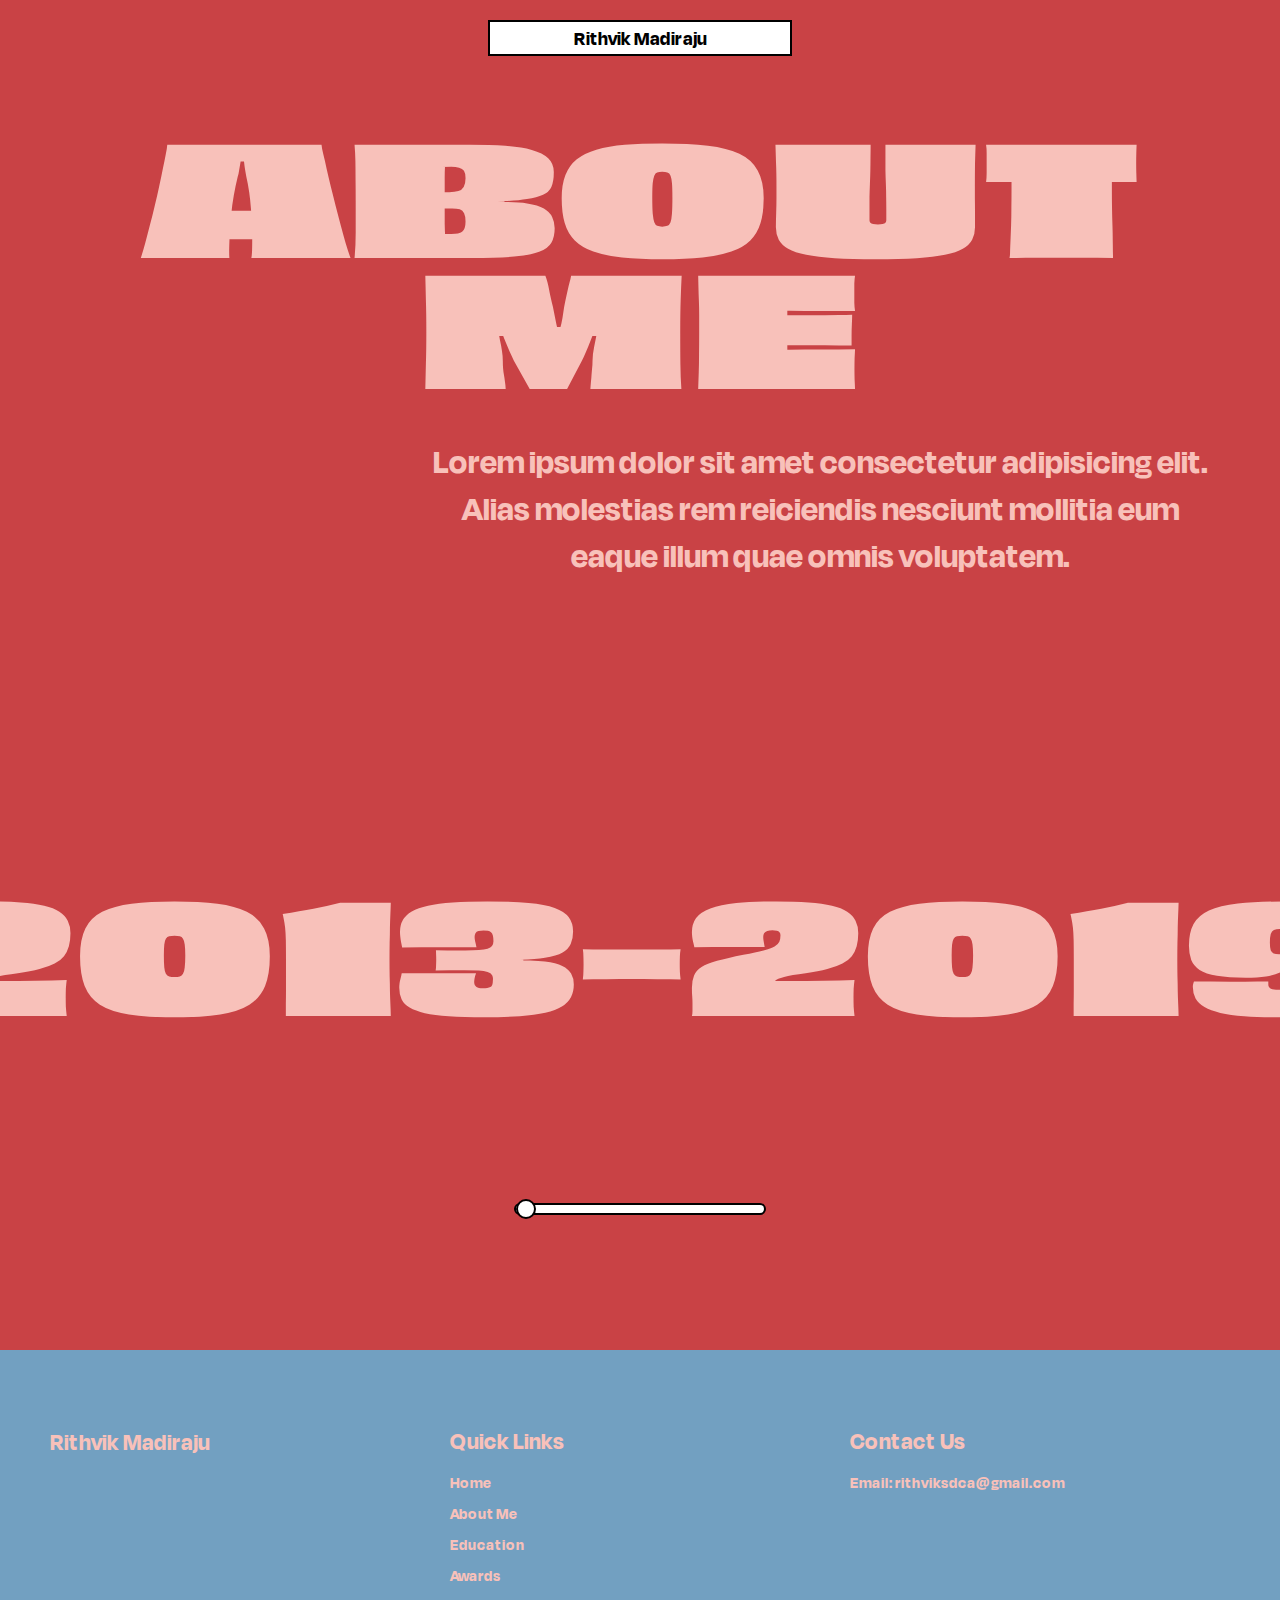
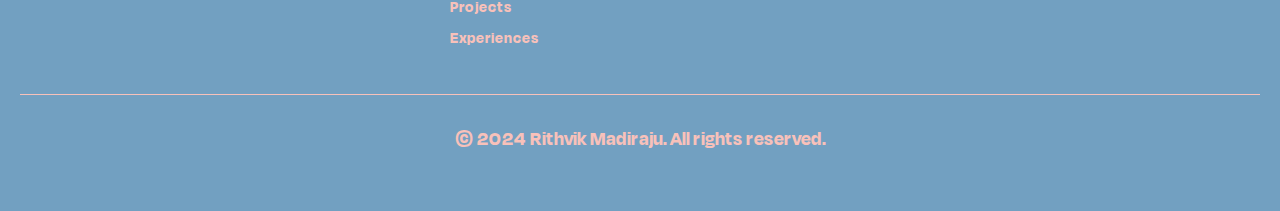
==== about.html @ 11e17983 "New design" ====
<!DOCTYPE html>
<html lang="en">
<head>
    <meta charset="UTF-8">
    <meta name="viewport" content="width=device-width, initial-scale=1.0">
    <title>Rithvik Madiraju</title>
    <link rel="stylesheet" href="styles.css">
</head>
<body>
    <div class="navbar">
        <a href="index.html">Rithvik Madiraju</a>
    </div>
    <!--
    <section id="home">
        <div id="welcomeText" class="popped-up head">Welcome!</div>
        <div id="personalText" class="head hidden" style="margin-top: -100px;">
            <span class="floating">I'm</span>
            <span class="floating">Rithvik</span>
            <span class="floating">Madiraju</span>
        </div>
    </section>
-->

    <section id="about">
        <div id="personalText" class="head" style="color: rgb(248, 193, 186) !important; margin-top: 100px;">
            <span class="back-text">ABOUT</span>
            <span class="back-text special" >ME</span>
            <p style="font-family: DegularDisplayBold, sans-serif !important; font-size: 35px; max-width: 800px; transform: translate(50%, 0%);">Lorem ipsum dolor sit amet consectetur adipisicing elit. Alias molestias rem reiciendis nesciunt mollitia eum eaque illum quae omnis voluptatem.</p>
            <span class="back-text" style="margin-top: 300px;"><div id="timelineContent">2013-2019</div></span>

            <div id="sliderContainer">
                <div id="description" class="slider-description"></div>
                <input step="1" type="range" min="0" max="2" value="0" id="timelineSlider">
            </div>
        </div>
    </section>

    <footer>
        <div class="footer-content">
            <div class="footer-section about" style="margin-top: 15px;">
                <h2>Rithvik Madiraju</h2>
            </div>
            <div class="footer-section links">
                <h3>Quick Links</h3>
                <ul>
                    <li><a href="index.html">Home</a></li>
                    <li><a href="about.html">About Me</a></li>
                    <li><a href="education.html">Education</a></li>
                    <li><a href="awards.html">Awards</a></li>
                    <li><a href="projects.html">Projects</a></li>
                    <li><a href="experiences.html">Experiences</a></li>
                </ul>
            </div>
            <div class="footer-section contact">
                <h3>Contact Us</h3>
                <p>Email: <a href="mailto:rithviksdca@gmail.com">rithviksdca@gmail.com</a></p>
            </div>
        </div>
        <div class="footer-bottom">
            <p>&copy; 2024 Rithvik Madiraju. All rights reserved.</p>
        </div>
    </footer>


    <script src="js/script.js"></script>
</body>
</html>
---- styles.css ----
@font-face {
    font-family: titlefont;
    src: url(fonts/DegularDisplay.woff2);
}

@font-face {
    font-family: ObviouslyVariable;
    src: url(fonts/ObviouslyVariable.woff2);
    font-stretch: 200%;
}

@font-face {
    font-family: DegularDisplayBold;
    src: url('fonts/DegularDisplay-Bold.woff2');
}

body {
    margin: 0;
    padding: 0;
    overflow-x: hidden;
}

.floating:nth-child(1) {
    display: inline-block;
    width: 100%;
    font-family: ObviouslyVariable, sans-serif;
    font-stretch: 120%; /* Stretches the font to 120% of its normal width */
}

.floating:nth-child(2), .floating:nth-child(3) {
    font-family: ObviouslyVariable, sans-serif;
    font-stretch: 120%; /* Stretches the font to 120% of its normal width */
}

.back-text {
    font-weight: 900;
    font-size: 151px;
    display: block; /* Ensure block display for vertical spacing adjustments */
    width: 100%;
    font-family: ObviouslyVariable, sans-serif;
    transform: scaleX(3.9); /* Scale the text horizontally to 390% of its original width */
    line-height: 1; /* Reduce line-height to the smallest value */
    margin: 0; /* Remove default margins */
}

.back-text:nth-child(2),
.back-text:nth-child(3),
.back-text:nth-child(4) {
    margin-top: -20px; /* Adjust this value to control the vertical gap */
}

.button-container {
    display: flex;
    flex-direction: row;
    justify-content: center;
    text-align: center;
    gap: 30px;
    font-family: DegularDisplayBold, sans-serif;
    text-transform: uppercase;
    font-size: 20px;
    font-weight: bold;
    align-items: center;
}

.button-container .btn {
    display: flex;
    align-items: center; /* Ensure the button's content is centered vertically */
    justify-content: center; /* Ensure the button's content is centered horizontally */
}


.btn {
    font-family: DegularDisplayBold, sans-serif;
    text-transform: uppercase;
}

.btn:hover .btn-slide-show-text1 {
    margin-left: 65px;
}

.btn-shadow-drop {
    position: relative;
    margin-top: 10%;
    background: rgb(249, 250, 250);
    padding: 20px;
    font-size: 0.9em;
    font-weight: 700;
    letter-spacing: 5px;
    text-transform: uppercase;
    transition: all 0.3s ease-in-out 0s;
    left: 0px;
    top: 0px;
    width: 180px; /* Width for the button */
    height: 60px; /* Adjust height to make it oval */
    border-radius: 30px; /* Half of the height for oval shape */
}

.btn-shadow-drop:hover {
    left: 4px;
    top: 4px;
    box-shadow: black 0px 0px 0px 0px;
    cursor: pointer;
}

.btn-shadow-drop--black {
    border: 5px solid black;
    color: rgb(51, 51, 51);
    box-shadow: black 4px 4px 0px 0px;
}








/* Navbar container styling */
.navbar {
    border: 2px solid black;
    width: 300px; /* Adjust width as needed */
    height: 2rem; /* Height of the navbar */
    margin: 0 auto; /* Center horizontally */
    position: fixed; /* Change to fixed positioning */
    top: 20px; /* Adjust vertical position as needed */
    left: 50%; /* Center horizontally relative to the viewport */
    transform: translateX(-50%); /* Center horizontally */
    text-align: center; /* Center the text inside the navbar */
    background-color: #fff; /* White background color for the navbar */
    z-index: 1000; /* Ensure the navbar stays on top of other content */
}

/* Navbar link styling */
.navbar a {
    font-family: DegularDisplayBold, sans-serif !important;
    font-size: 20px;
    display: inline-block; /* Ensures that text is centered properly */
    text-decoration: none;
    color: black;
    font-family: titlefont, sans-serif;
    font-weight: 900;
    line-height: 2rem; /* Center text vertically within the navbar */
}


.hidden {
    display: none;
}

section {
    padding: 20px;
    height: 150vh;
    box-sizing: border-box;
}

#home {
    font-family: titlefont, sans-serif;
    background-color: #1CAC78;
}
.popped-up {
    color: #a8d5ba;
    font-family: titlefont, sans-serif;
    animation: popUp 0.7s cubic-bezier(0.215, 0.610, 0.355, 1.000) forwards, pause 0.5s 0.5s forwards,
               fastShrinkAndRise 0.4s 0.7s ease-out forwards;
    animation: popUp 0.5s ease-out forwards, pause 0.5s 0.5s forwards, fastShrinkAndRise 0.5s 1s ease-out forwards;
    /* The pause animation is for the delay between popUp and fastShrinkAndRise */
}

.head {
    color: #a8d5ba;
    font-size: 282px;
    text-align: center;
    vertical-align: baseline;
    font-weight: 900;
}

.floating {
    display: inline-block;
    transition: transform 0.5s ease-out; /* Smooth transition for the floating effect */
    /* Initial position for floating effect */
}

#about {
    font-family: titlefont, sans-serif;
    background-color: rgb(201, 66, 69) !important;
    color: rgb(248, 193, 186) !important;
}

@keyframes popUp {
    0% {
        transform: translateY(100%) scale(0.5);
        opacity: 0;
    }
    60% {
        transform: translateY(-10%) scale(1.1);
        opacity: 1;
    }
    80% {
        transform: translateY(5%) scale(0.95);
    }
    100% {
        transform: translateY(0) scale(1);
    }
}

@keyframes fastShrinkAndRise {
    0% {
        transform: scale(1) translateY(0);
        opacity: 1;
    }
    100% {
        transform: scale(0.3) translateY(-20px);
    }
}

@keyframes pause {
    0% {
        opacity: 1;
    }
    100% {
        opacity: 1;
    }
}

footer {
    background-color: #72A0C1;
    color: rgb(248, 193, 186);
    padding: 40px 20px;
    font-family: DegularDisplayBold, sans-serif;
}

.footer-content {
    display: flex;
    justify-content: space-between;
    flex-wrap: wrap;
    max-width: 1200px;
    margin: 0 auto;
}

.footer-section {
    flex: 1;
    min-width: 200px;
    margin: 10px;
}

.footer-section h2, .footer-section h3 {
    margin-bottom: 10px;
    font-size: 24px;
    color: rgb(248, 193, 186);
}

.footer-section p, .footer-section a {
    font-size: 16px;
    color: rgb(248, 193, 186);
    text-decoration: none;
}

.footer-section a:hover {
    text-decoration: underline;
}

.footer-section ul {
    list-style: none;
    padding: 0;
}

.footer-section ul li {
    margin-bottom: 10px;
}

.social-icon {
    display: inline-block;
    margin-right: 10px;
    font-size: 20px;
    color: rgb(248, 193, 186);
}

.social-icon:hover {
    color: #fff;
}

.footer-bottom {
    text-align: center;
    margin-top: 20px;
    border-top: 1px solid rgb(248, 193, 186);
    padding-top: 10px;
}

.footer-bottom p {
    font-size: 20px;
}

.year {
    font-weight: 900;
    font-size: 151px;
    display: block; /* Ensure block display for vertical spacing adjustments */
    width: 100%;
    font-family: ObviouslyVariable, sans-serif;
    transform: scaleX(3.9); /* Scale the text horizontally to 390% of its original width */
    line-height: 1; /* Reduce line-height to the smallest value */
    margin: 0; /* Remove default margins */
}

#sliderContainer {
    display: flex;
    flex-direction: column;
    align-items: center;
    justify-content: center;
    height: 100vh;
    margin-top: -300px; /* Adjust as needed */
}

/* Styling the input range */
#timelineSlider {
    -webkit-appearance: none;
    width: 20%;
    height: 8px;
    border-radius: 10px;
    background-color: white;
    border: 2px solid black;
    outline: none;
    position: relative;
    transition: background-color 0.3s ease;
}

/* Styling the slider thumb (circle) */
#timelineSlider::-webkit-slider-thumb {
    -webkit-appearance: none;
    appearance: none;
    width: 20px;
    height: 20px;
    background-color: white;
    border: 2px solid black;
    border-radius: 50%;
    cursor: pointer;
    transition: transform 0.3s ease, box-shadow 0.3s ease;
}

#timelineSlider::-moz-range-thumb {
    width: 20px;
    height: 20px;
    background-color: white;
    border: 2px solid black;
    border-radius: 50%;
    cursor: pointer;
    transition: transform 0.3s ease, box-shadow 0.3s ease;
}

/* Hover and active effects for the thumb */
#timelineSlider:hover::-webkit-slider-thumb,
#timelineSlider:focus::-webkit-slider-thumb {
    transform: scale(1.2);
    box-shadow: 0 0 10px rgba(0, 0, 0, 0.2);
}

#timelineSlider:hover::-moz-range-thumb,
#timelineSlider:focus::-moz-range-thumb {
    transform: scale(1.2);
    box-shadow: 0 0 10px rgba(0, 0, 0, 0.2);
}

.slider-description {
    font-family: DegularDisplayBold, sans-serif;
    font-size: 35px;
    color: rgb(248, 193, 186);
    margin-top: 20px;
    margin-bottom: 40px;
    text-align: center;
    max-width: 800px;
}

.button-container a {
    text-decoration: none;
    color: black;
}

/* Media queries for responsiveness */
@media (max-width: 768px) {
    .navbar {
        width: 100%;
        height: auto;
        position: static;
        top: auto;
        left: auto;
        transform: none;
        margin: 0;
        border: none;
    }

    .navbar a {
        font-size: 16px;
    }

    .button-container {
        flex-direction: column;
        gap: 15px;
    }

    .button-container .btn {
        width: 100%;
    }

    .back-text {
        font-size: 100px;
        transform: scaleX(2.5);
    }

    .footer-content {
        flex-direction: column;
        align-items: center;
    }

    .footer-section {
        min-width: 100%;
        text-align: center;
    }

    .slider-description {
        font-size: 24px;
    }
}

@media (max-width: 480px) {
    .navbar a {
        font-size: 14px;
    }

    .back-text {
        font-size: 60px;
        transform: scaleX(1.5);
    }

    .footer-section h2, .footer-section h3 {
        font-size: 20px;
    }

    .footer-section p, .footer-section a {
        font-size: 14px;
    }

    .slider-description {
        font-size: 18px;
    }

    #timelineSlider {
        width: 30%;
    }

    #timelineSlider::-webkit-slider-thumb,
    #timelineSlider::-moz-range-thumb {
        width: 15px;
        height: 15px;
    }
}
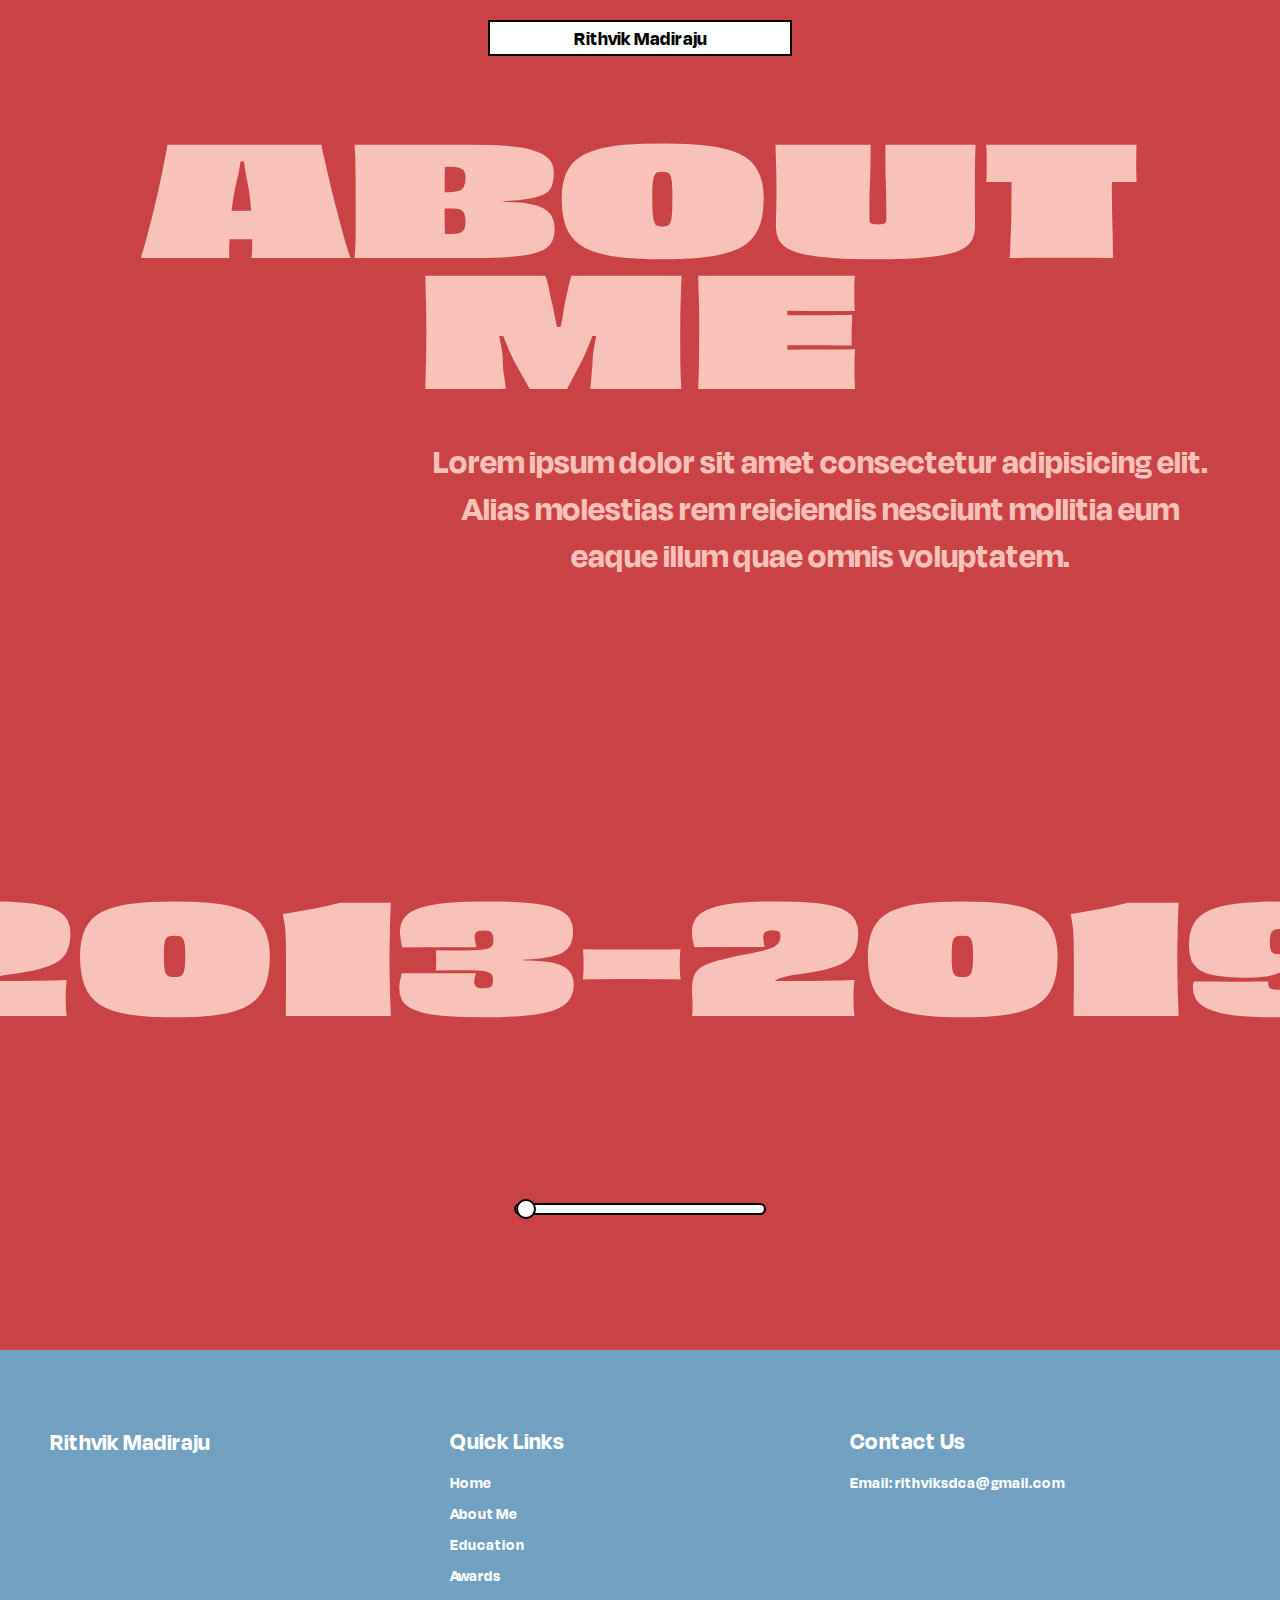
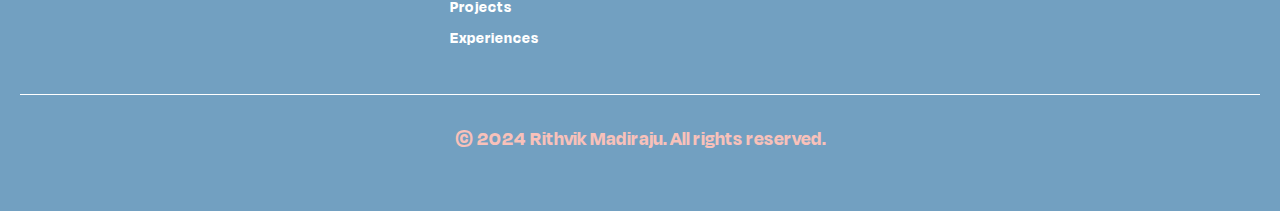
==== commit 1f5ed094: "Add files via upload" ====
--- a/about.html
+++ b/about.html
@@ -21,7 +21,7 @@
     </section>
 -->
 
-    <section id="about">
+    <section id="section2">
         <div id="personalText" class="head" style="color: rgb(248, 193, 186) !important; margin-top: 100px;">
             <span class="back-text">ABOUT</span>
             <span class="back-text special" >ME</span>
@@ -37,7 +37,7 @@
 
     <footer>
         <div class="footer-content">
-            <div class="footer-section about" style="margin-top: 15px;">
+            <div class="footer-section section2" style="margin-top: 15px;">
                 <h2>Rithvik Madiraju</h2>
             </div>
             <div class="footer-section links">
--- a/styles.css
+++ b/styles.css
@@ -15,38 +15,134 @@
 }
 
 body {
+    transition: background-color 0.5s, color 0.5s;
     margin: 0;
     padding: 0;
     overflow-x: hidden;
 }
+
+.menu-container {
+    position: fixed;
+    top: 10px;
+    right: 10px;
+    z-index: 1000;
+}
+
+.menu-button {
+    background-color: #1CAC78;
+    color: black;
+    border: none;
+    border-radius: 5px;
+    padding: 10px 15px;
+    font-size: 16px;
+    cursor: pointer;
+    font-family: DegularDisplayBold, sans-serif;
+    z-index: 1000;
+}
+
+.menu-button:hover {
+    background-color: #a8d5ba;
+}
+
+#modal {
+    display: none;
+    position: fixed;
+    z-index: 1;
+    left: 0;
+    top: 0;
+    width: 100%;
+    height: 100%;
+}
+
+.modal-content {
+    background: white;
+    margin: 0;
+    padding: 20px;
+    border: none;
+    width: 100%;
+    height: 100%;
+    box-sizing: border-box;
+    overflow: auto;
+    display: flex;
+    flex-direction: column;
+    background-color: #C94245;
+    background-image: url("data:image/svg+xml,%3Csvg width='20' height='20' viewBox='0 0 20 20' xmlns='http://www.w3.org/2000/svg'%3E%3Cg fill='%23000000' fill-opacity='0.4' fill-rule='evenodd'%3E%3Ccircle cx='3' cy='3' r='3'/%3E%3Ccircle cx='13' cy='13' r='3'/%3E%3C/g%3E%3C/svg%3E");
+}
+
+.close {
+    color: #aaa;
+    font-size: 28px;
+    font-weight: bold;
+    cursor: pointer;
+    align-self: flex-end;
+}
+
+.close:hover,
+.close:focus {
+    color: black;
+    text-decoration: none;
+}
+
+h1 {
+    margin-top: 0;
+}
+
+.border-container {
+    background-color: rgb(201, 66, 69) !important;
+    color: rgb(248, 193, 186) !important;
+    position: absolute;
+    top: 20px;
+    right: 20px;
+    bottom: 20px;
+    left: 20px;
+    border: 2px solid black;
+}
+
 
 .floating:nth-child(1) {
     display: inline-block;
     width: 100%;
     font-family: ObviouslyVariable, sans-serif;
-    font-stretch: 120%; /* Stretches the font to 120% of its normal width */
+    font-stretch: 120%;
 }
 
 .floating:nth-child(2), .floating:nth-child(3) {
     font-family: ObviouslyVariable, sans-serif;
-    font-stretch: 120%; /* Stretches the font to 120% of its normal width */
+    font-stretch: 120%;
 }
 
 .back-text {
     font-weight: 900;
     font-size: 151px;
-    display: block; /* Ensure block display for vertical spacing adjustments */
+    display: block;
     width: 100%;
     font-family: ObviouslyVariable, sans-serif;
-    transform: scaleX(3.9); /* Scale the text horizontally to 390% of its original width */
-    line-height: 1; /* Reduce line-height to the smallest value */
-    margin: 0; /* Remove default margins */
+    transform: scaleX(3.9);
+    line-height: 1;
+    margin: 0;
 }
 
 .back-text:nth-child(2),
 .back-text:nth-child(3),
 .back-text:nth-child(4) {
-    margin-top: -20px; /* Adjust this value to control the vertical gap */
+    margin-top: -20px;
+}
+
+.menu-text {
+    font-weight: 900;
+    font-size: 151px;
+    display: block;
+    width: 100%;
+    font-family: ObviouslyVariable, sans-serif;
+    transform: scaleX(3.9);
+    line-height: 1;
+    color: rgb(248, 193, 186) !important;
+}
+
+.menu-text:nth-child(2),
+.menu-text:nth-child(3),
+.menu-text:nth-child(4) {
+    margin-top: 20px;
 }
 
 .button-container {
@@ -64,8 +160,8 @@
 
 .button-container .btn {
     display: flex;
-    align-items: center; /* Ensure the button's content is centered vertically */
-    justify-content: center; /* Ensure the button's content is centered horizontally */
+    align-items: center;
+    justify-content: center;
 }
 
 
@@ -90,9 +186,9 @@
     transition: all 0.3s ease-in-out 0s;
     left: 0px;
     top: 0px;
-    width: 180px; /* Width for the button */
-    height: 60px; /* Adjust height to make it oval */
-    border-radius: 30px; /* Half of the height for oval shape */
+    width: 180px;
+    height: 60px;
+    border-radius: 30px;
 }
 
 .btn-shadow-drop:hover {
@@ -115,31 +211,31 @@
 
 
 
-/* Navbar container styling */
+
 .navbar {
     border: 2px solid black;
-    width: 300px; /* Adjust width as needed */
-    height: 2rem; /* Height of the navbar */
-    margin: 0 auto; /* Center horizontally */
-    position: fixed; /* Change to fixed positioning */
-    top: 20px; /* Adjust vertical position as needed */
-    left: 50%; /* Center horizontally relative to the viewport */
-    transform: translateX(-50%); /* Center horizontally */
-    text-align: center; /* Center the text inside the navbar */
-    background-color: #fff; /* White background color for the navbar */
-    z-index: 1000; /* Ensure the navbar stays on top of other content */
-}
-
-/* Navbar link styling */
+    width: 300px;
+    height: 2rem;
+    margin: 0 auto;
+    position: fixed;
+    top: 20px;
+    left: 50%;
+    transform: translateX(-50%);
+    text-align: center;
+    background-color: #fff;
+    z-index: 1000;
+}
+
+
 .navbar a {
-    font-family: DegularDisplayBold, sans-serif !important;
+    font-family: DegularDisplayBold, sans-serif;
     font-size: 20px;
-    display: inline-block; /* Ensures that text is centered properly */
+    display: inline-block;
     text-decoration: none;
     color: black;
     font-family: titlefont, sans-serif;
     font-weight: 900;
-    line-height: 2rem; /* Center text vertically within the navbar */
+    line-height: 2rem;
 }
 
 
@@ -151,9 +247,10 @@
     padding: 20px;
     height: 150vh;
     box-sizing: border-box;
-}
-
-#home {
+    transition: background-color 0.5s, color 0.5s;
+}
+
+#section1 {
     font-family: titlefont, sans-serif;
     background-color: #1CAC78;
 }
@@ -163,7 +260,7 @@
     animation: popUp 0.7s cubic-bezier(0.215, 0.610, 0.355, 1.000) forwards, pause 0.5s 0.5s forwards,
                fastShrinkAndRise 0.4s 0.7s ease-out forwards;
     animation: popUp 0.5s ease-out forwards, pause 0.5s 0.5s forwards, fastShrinkAndRise 0.5s 1s ease-out forwards;
-    /* The pause animation is for the delay between popUp and fastShrinkAndRise */
+
 }
 
 .head {
@@ -176,14 +273,24 @@
 
 .floating {
     display: inline-block;
-    transition: transform 0.5s ease-out; /* Smooth transition for the floating effect */
-    /* Initial position for floating effect */
-}
-
-#about {
+    transition: transform 0.5s ease-out;
+
+}
+
+#section2 {
     font-family: titlefont, sans-serif;
     background-color: rgb(201, 66, 69) !important;
     color: rgb(248, 193, 186) !important;
+}
+
+.color1 {
+    background-color: #1CAC78;
+    color: #a8d5ba;
+}
+
+.color2 {
+    background-color: rgb(201, 66, 69);
+    color: rgb(248, 193, 186);
 }
 
 @keyframes popUp {
@@ -246,12 +353,12 @@
 .footer-section h2, .footer-section h3 {
     margin-bottom: 10px;
     font-size: 24px;
-    color: rgb(248, 193, 186);
+    color: white;
 }
 
 .footer-section p, .footer-section a {
     font-size: 16px;
-    color: rgb(248, 193, 186);
+    color: white;
     text-decoration: none;
 }
 
@@ -272,7 +379,7 @@
     display: inline-block;
     margin-right: 10px;
     font-size: 20px;
-    color: rgb(248, 193, 186);
+    color: white;
 }
 
 .social-icon:hover {
@@ -282,7 +389,7 @@
 .footer-bottom {
     text-align: center;
     margin-top: 20px;
-    border-top: 1px solid rgb(248, 193, 186);
+    border-top: 1px solid white;
     padding-top: 10px;
 }
 
@@ -293,12 +400,12 @@
 .year {
     font-weight: 900;
     font-size: 151px;
-    display: block; /* Ensure block display for vertical spacing adjustments */
+    display: block;
     width: 100%;
     font-family: ObviouslyVariable, sans-serif;
-    transform: scaleX(3.9); /* Scale the text horizontally to 390% of its original width */
-    line-height: 1; /* Reduce line-height to the smallest value */
-    margin: 0; /* Remove default margins */
+    transform: scaleX(3.9);
+    line-height: 1;
+    margin: 0;
 }
 
 #sliderContainer {
@@ -307,10 +414,10 @@
     align-items: center;
     justify-content: center;
     height: 100vh;
-    margin-top: -300px; /* Adjust as needed */
-}
-
-/* Styling the input range */
+    margin-top: -300px;
+}
+
+
 #timelineSlider {
     -webkit-appearance: none;
     width: 20%;
@@ -323,7 +430,7 @@
     transition: background-color 0.3s ease;
 }
 
-/* Styling the slider thumb (circle) */
+
 #timelineSlider::-webkit-slider-thumb {
     -webkit-appearance: none;
     appearance: none;
@@ -346,7 +453,7 @@
     transition: transform 0.3s ease, box-shadow 0.3s ease;
 }
 
-/* Hover and active effects for the thumb */
+
 #timelineSlider:hover::-webkit-slider-thumb,
 #timelineSlider:focus::-webkit-slider-thumb {
     transform: scale(1.2);
@@ -374,7 +481,7 @@
     color: black;
 }
 
-/* Media queries for responsiveness */
+
 @media (max-width: 768px) {
     .navbar {
         width: 100%;
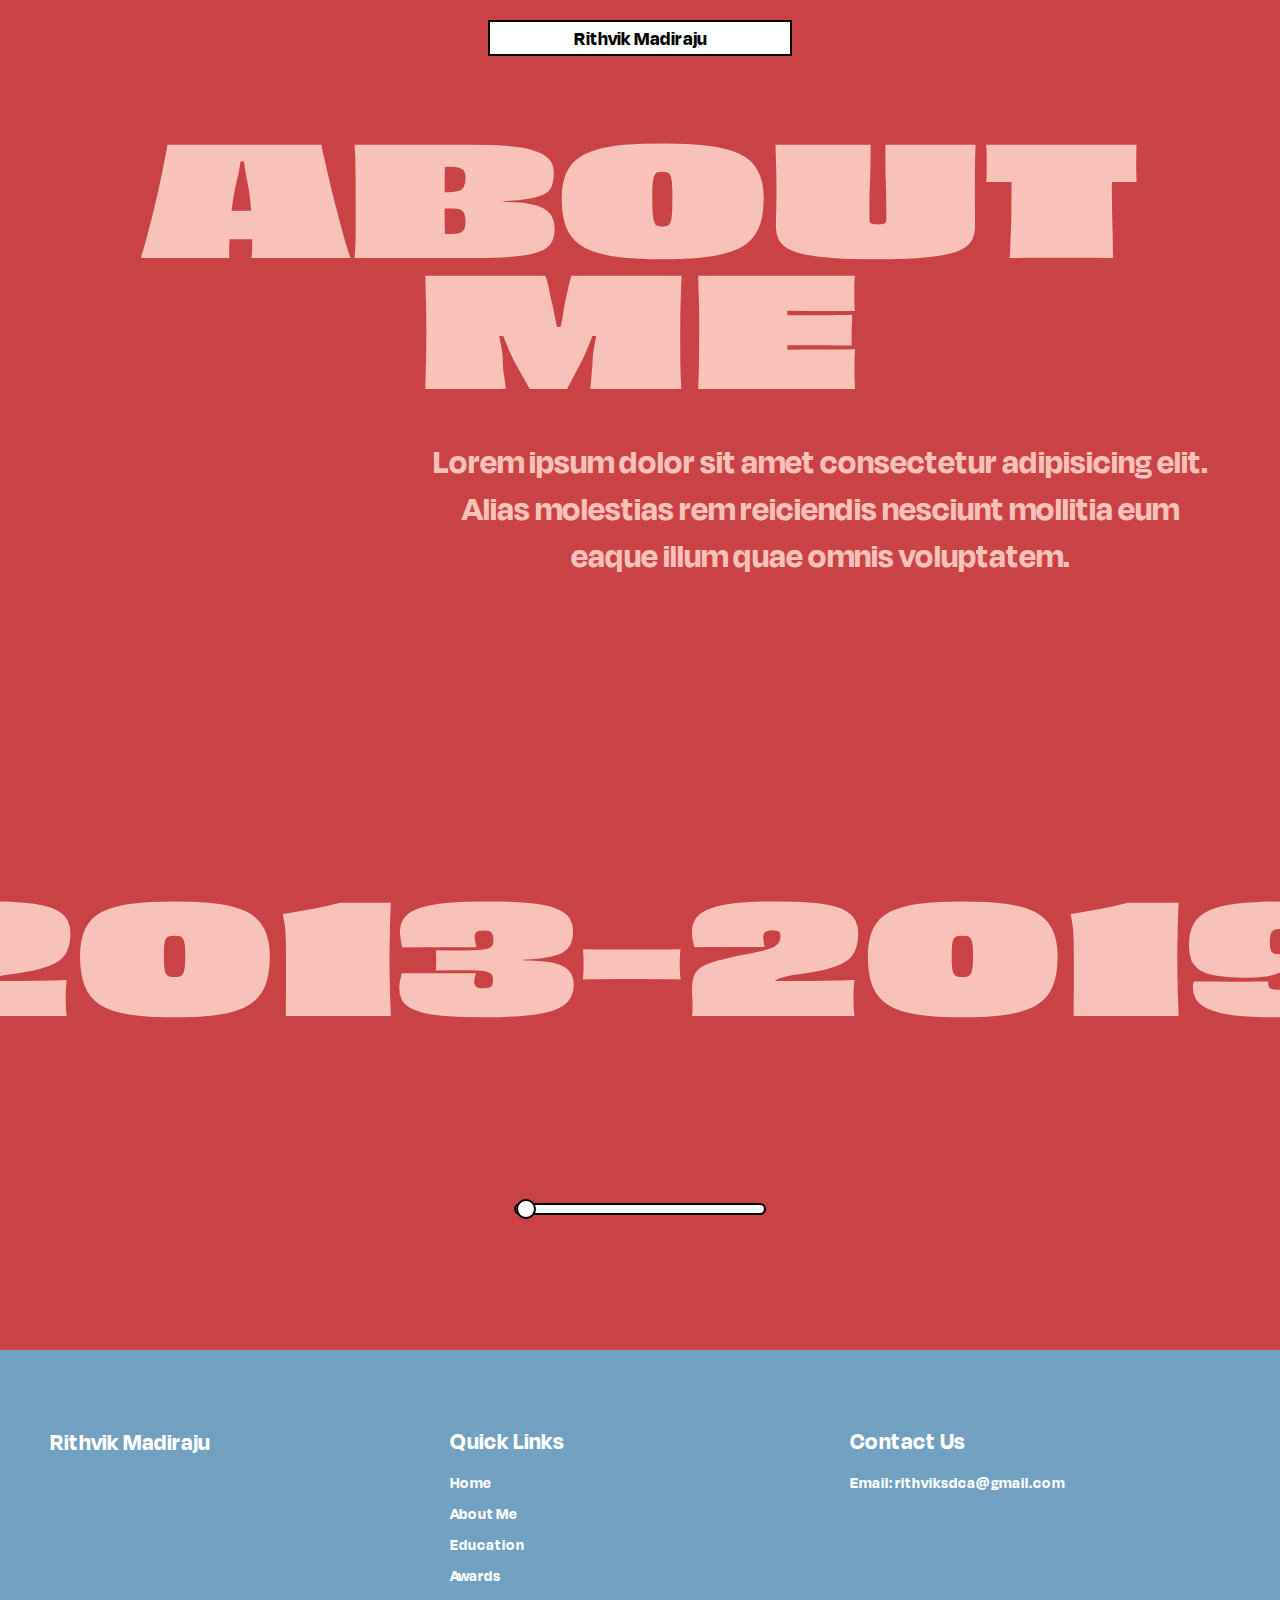
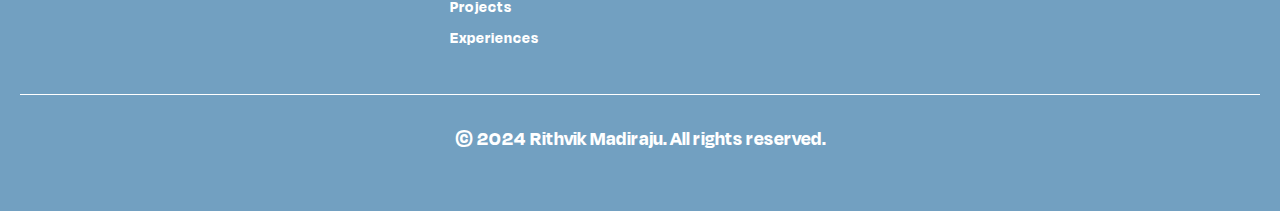
==== commit f3438c2d: "Added the menu" ====
--- a/about.html
+++ b/about.html
@@ -57,7 +57,7 @@
             </div>
         </div>
         <div class="footer-bottom">
-            <p>&copy; 2024 Rithvik Madiraju. All rights reserved.</p>
+            <p style="color: white !important;">&copy; 2024 Rithvik Madiraju. All rights reserved.</p>
         </div>
     </footer>
 
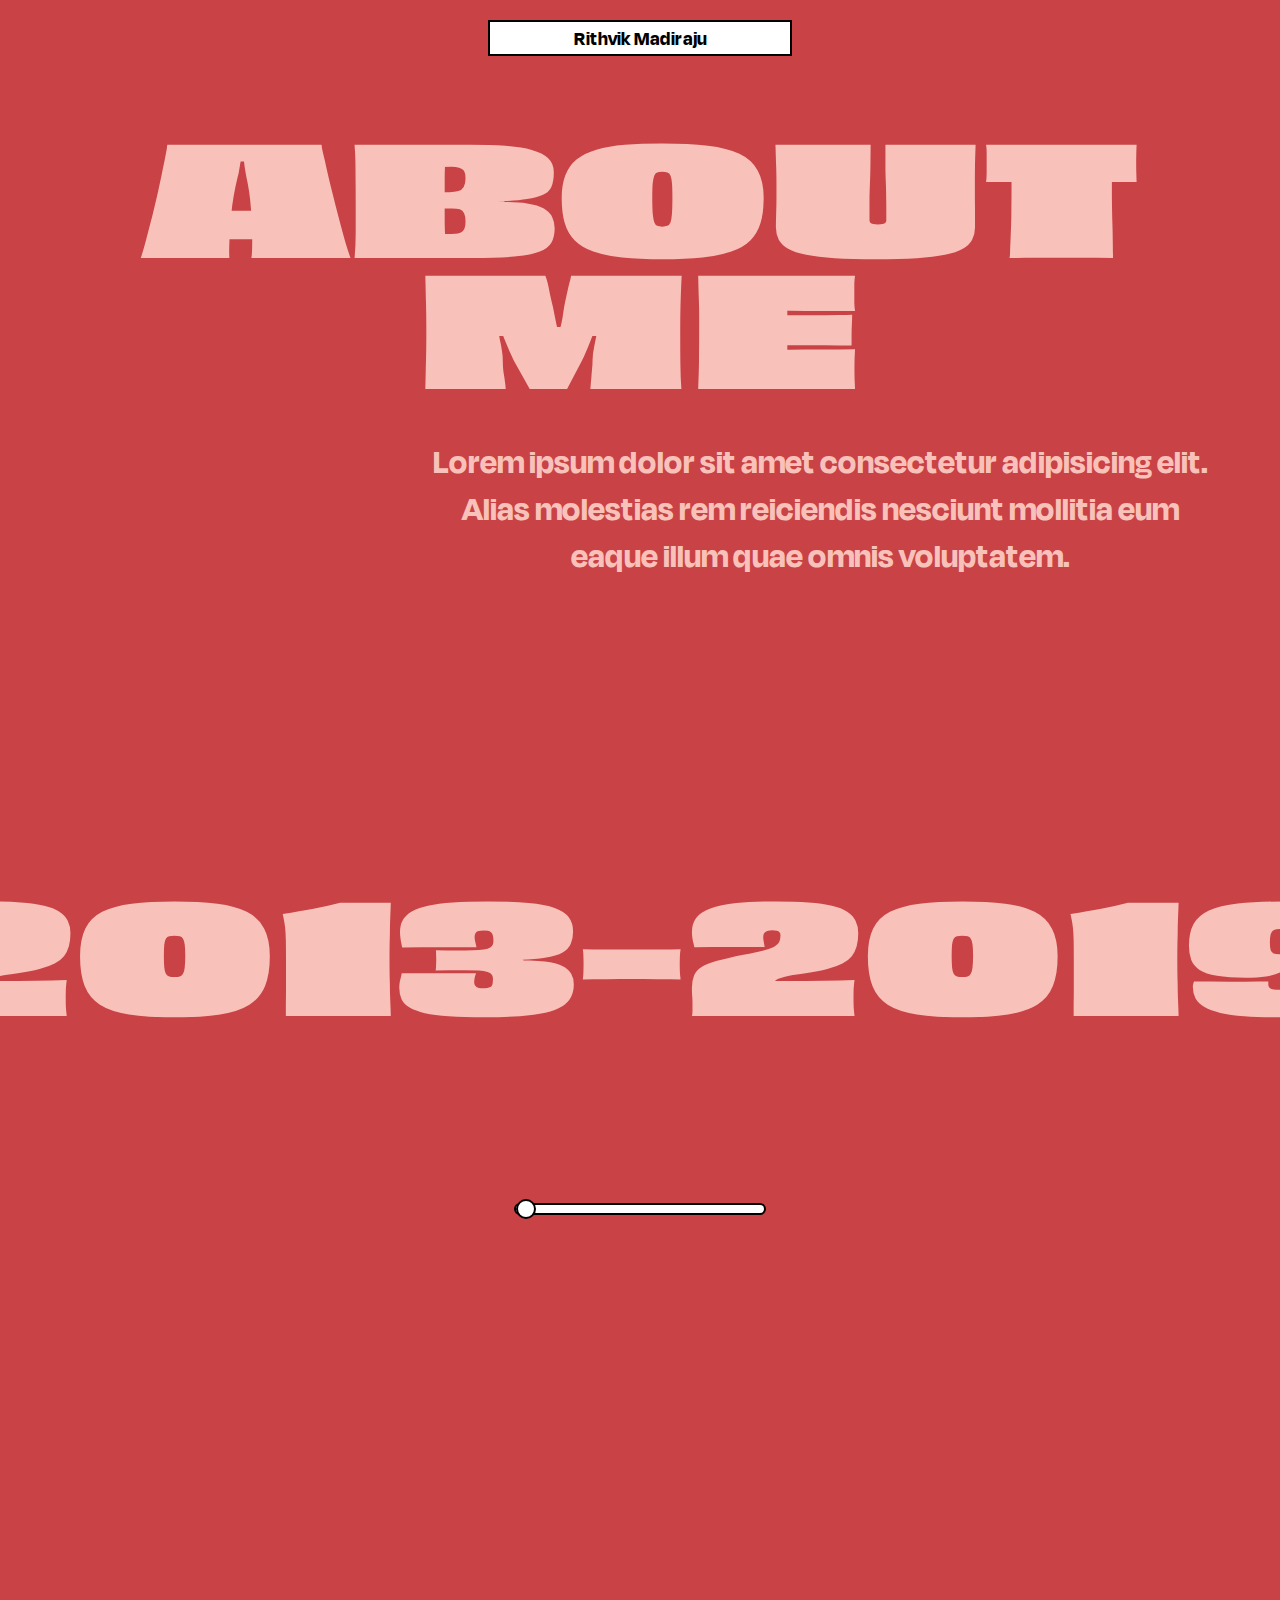
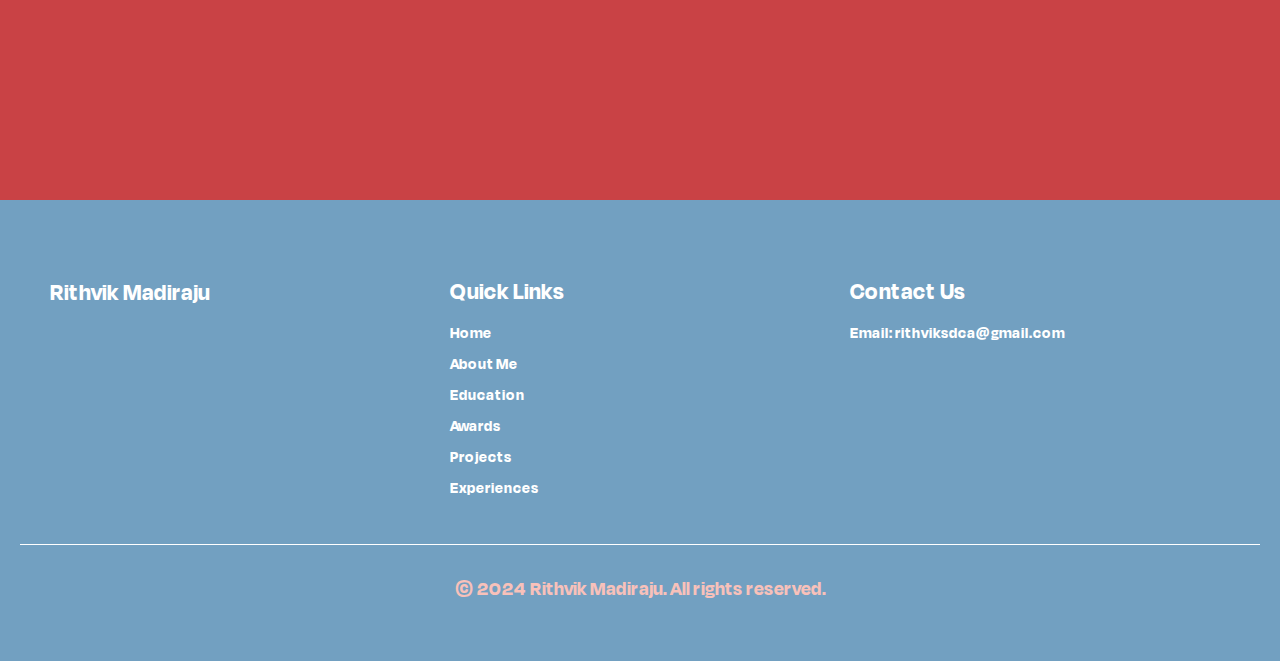
==== commit 62fcece4: "Fixed background problem" ====
--- a/about.html
+++ b/about.html
@@ -57,7 +57,7 @@
             </div>
         </div>
         <div class="footer-bottom">
-            <p style="color: white !important;">&copy; 2024 Rithvik Madiraju. All rights reserved.</p>
+            <p>&copy; 2024 Rithvik Madiraju. All rights reserved.</p>
         </div>
     </footer>
 
--- a/styles.css
+++ b/styles.css
@@ -29,19 +29,16 @@
 }
 
 .menu-button {
-    background-color: #1CAC78;
+    background-color: white;
     color: black;
-    border: none;
+    border: 2px solid black;
     border-radius: 5px;
     padding: 10px 15px;
     font-size: 16px;
     cursor: pointer;
     font-family: DegularDisplayBold, sans-serif;
     z-index: 1000;
-}
-
-.menu-button:hover {
-    background-color: #a8d5ba;
+    margin-top: 5px;
 }
 
 #modal {
@@ -245,7 +242,7 @@
 
 section {
     padding: 20px;
-    height: 150vh;
+    height: 200vh;
     box-sizing: border-box;
     transition: background-color 0.5s, color 0.5s;
 }
